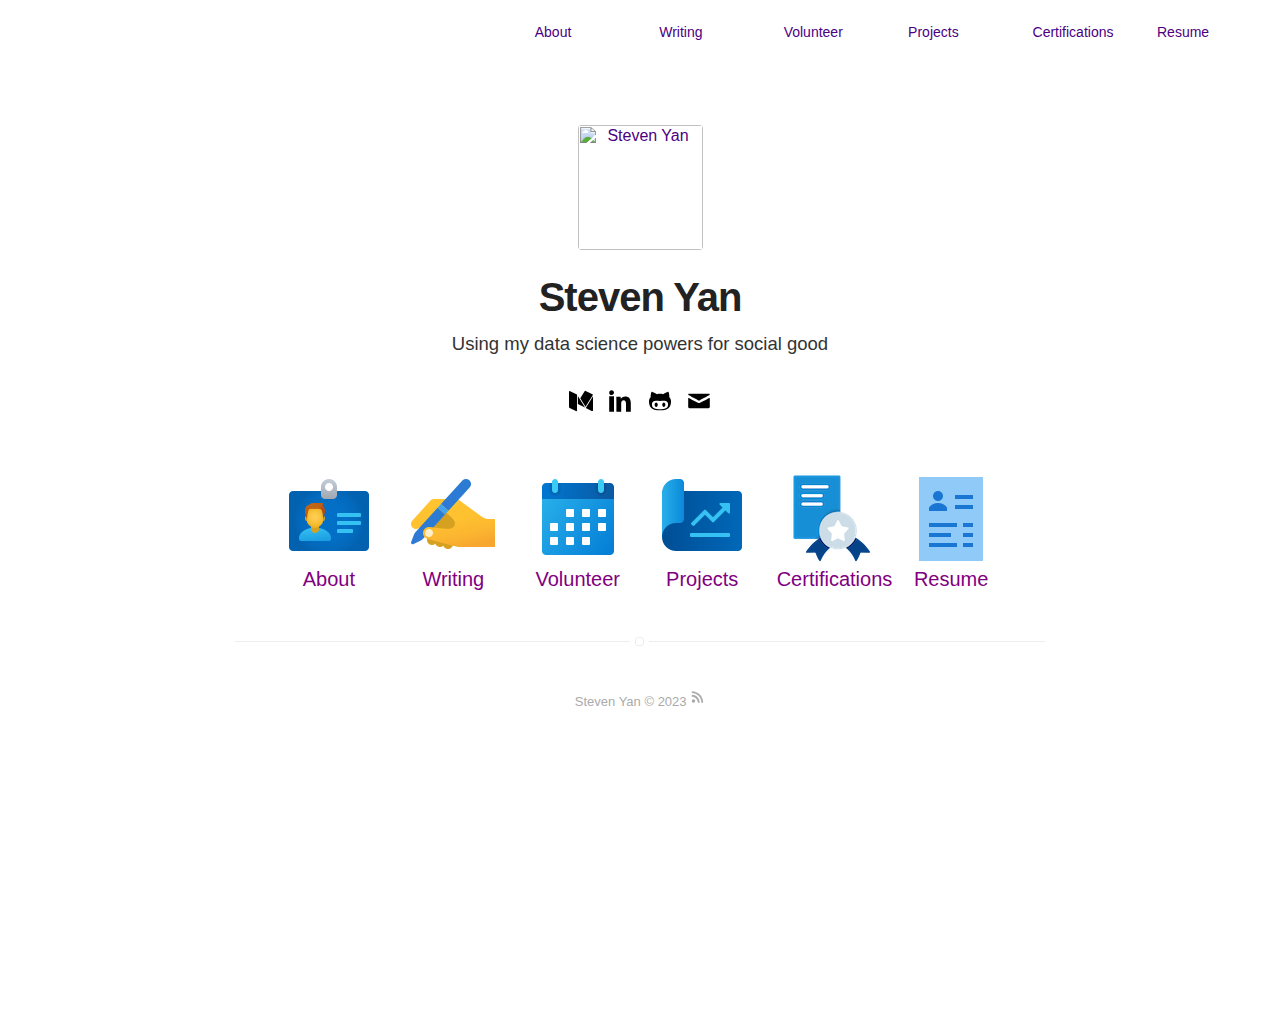
==== index.html @ 7d7209f8 "Update index.html" ====
<html lang="en">
    <head>
        <meta charset="utf-8">
        <meta http-equiv=X-UA-Compatible content="IE=edge,chrome=1">
        <meta name=viewport content="width=device-width, initial-scale=1">
        <meta name=description content="Using my data science powers for social good">
        <meta name=author content="Steven Yan">
        <link rel="canonical" href="https://datascisteven.github.io/blog/">
        <link rel="alternate" type="application/rss+xml" title="" href="https://datascisteven.github.io/feed.xml"/>
        <link rel="stylesheet" href="blog.css">
        <style>      
            /*! normalize.css v4.1.1 | MIT License | github.com/necolas/normalize.css */
            html {
                font-family: sans-serif;
                -ms-text-size-adjust: 100%;
                -webkit-text-size-adjust: 100%
            }

            body {
                margin: 0
            }

            article,aside,details,figcaption,figure,footer,header,main,menu,nav,section,summary {
                display: block
            }

            audio,canvas,progress,video {
                display: inline-block
            }

            audio:not([controls]) {
                display: none;
                height: 0
            }

            progress {
                vertical-align: baseline
            }

            template,[hidden] {
                display: none
            }

            a {
                background-color: transparent;
                -webkit-text-decoration-skip: objects
            }

            a:active,a:hover {
                outline-width: 0
            }

            abbr[title] {
                border-bottom: none;
                text-decoration: underline;
                text-decoration: underline dotted
            }

            b,strong {
                font-weight: inherit
            }

            b,strong {
                font-weight: bolder
            }

            dfn {
                font-style: italic
            }

            h1 {
                font-size: 2em;
                margin: 0.67em 0
            }

            mark {
                background-color: #ff0;
                color: #000
            }

            small {
                font-size: 80%
            }

            sub,sup {
                font-size: 75%;
                line-height: 0;
                position: relative;
                vertical-align: baseline
            }

            sub {
                bottom: -0.25em
            }

            sup {
                top: -0.5em
            }

            img {
                border-style: none
            }

            svg:not(:root) {
                overflow: hidden
            }

            code,kbd,pre,samp {
                font-family: monospace, monospace;
                font-size: 1em
            }

            figure {
                margin: 1em 40px
            }

            hr {
                box-sizing: content-box;
                height: 0;
                overflow: visible
            }

            button,input,select,textarea {
                font: inherit;
                margin: 0
            }

            optgroup {
                font-weight: bold
            }

            button,input {
                overflow: visible
            }

            button,select {
                text-transform: none
            }

            button,html [type="button"],[type="reset"],[type="submit"] {
                -webkit-appearance: button
            }

            button::-moz-focus-inner,[type="button"]::-moz-focus-inner,[type="reset"]::-moz-focus-inner,[type="submit"]::-moz-focus-inner {
                border-style: none;
                padding: 0
            }

            button:-moz-focusring,[type="button"]:-moz-focusring,[type="reset"]:-moz-focusring,[type="submit"]:-moz-focusring {
                outline: 1px dotted ButtonText
            }

            fieldset {
                border: 1px solid #c0c0c0;
                margin: 0 2px;
                padding: 0.35em 0.625em 0.75em
            }

            legend {
                box-sizing: border-box;
                color: inherit;
                display: table;
                max-width: 100%;
                padding: 0;
                white-space: normal
            }

            textarea {
                overflow: auto
            }

            [type="checkbox"],[type="radio"] {
                box-sizing: border-box;
                padding: 0
            }

            [type="number"]::-webkit-inner-spin-button,[type="number"]::-webkit-outer-spin-button {
                height: auto
            }

            [type="search"] {
                -webkit-appearance: textfield;
                outline-offset: -2px
            }

            [type="search"]::-webkit-search-cancel-button,[type="search"]::-webkit-search-decoration {
                -webkit-appearance: none
            }

            ::-webkit-input-placeholder {
                color: inherit;
                opacity: 0.54
            }

            ::-webkit-file-upload-button {
                -webkit-appearance: button;
                font: inherit
            }

            .highlight .c {
                color: #998;
                font-style: italic
            }

            .highlight .err {
                color: #a61717;
                background-color: #e3d2d2
            }

            .highlight .k {
                font-weight: bold
            }

            .highlight .o {
                font-weight: bold
            }

            .highlight .cm {
                color: #998;
                font-style: italic
            }

            .highlight .cp {
                color: #999;
                font-weight: bold
            }

            .highlight .c1 {
                color: #998;
                font-style: italic
            }

            .highlight .cs {
                color: #999;
                font-weight: bold;
                font-style: italic
            }

            .highlight .gd {
                color: #000;
                background-color: #fdd
            }

            .highlight .gd .x {
                color: #000;
                background-color: #faa
            }

            .highlight .ge {
                font-style: italic
            }

            .highlight .gr {
                color: #a00
            }

            .highlight .gh {
                color: #999
            }

            .highlight .gi {
                color: #000;
                background-color: #dfd
            }

            .highlight .gi .x {
                color: #000;
                background-color: #afa
            }

            .highlight .go {
                color: #888
            }

            .highlight .gp {
                color: #555
            }

            .highlight .gs {
                font-weight: bold
            }

            .highlight .gu {
                color: purple;
                font-weight: bold
            }

            .highlight .gt {
                color: #a00
            }

            .highlight .kc {
                font-weight: bold
            }

            .highlight .kd {
                font-weight: bold
            }

            .highlight .kn {
                font-weight: bold
            }

            .highlight .kp {
                font-weight: bold
            }

            .highlight .kr {
                font-weight: bold
            }

            .highlight .kt {
                color: #458;
                font-weight: bold
            }

            .highlight .m {
                color: #099
            }

            .highlight .s {
                color: #d14
            }

            .highlight .n {
                color: #333
            }

            .highlight .na {
                color: teal
            }

            .highlight .nb {
                color: #0086b3
            }

            .highlight .nc {
                color: #458;
                font-weight: bold
            }

            .highlight .no {
                color: teal
            }

            .highlight .ni {
                color: purple
            }

            .highlight .ne {
                color: #900;
                font-weight: bold
            }

            .highlight .nf {
                color: #900;
                font-weight: bold
            }

            .highlight .nn {
                color: #555
            }

            .highlight .nt {
                color: navy
            }

            .highlight .nv {
                color: teal
            }

            .highlight .ow {
                font-weight: bold
            }

            .highlight .w {
                color: #bbb
            }

            .highlight .mf {
                color: #099
            }

            .highlight .mh {
                color: #099
            }

            .highlight .mi {
                color: #099
            }

            .highlight .mo {
                color: #099
            }

            .highlight .sb {
                color: #d14
            }

            .highlight .sc {
                color: #d14
            }

            .highlight .sd {
                color: #d14
            }

            .highlight .s2 {
                color: #d14
            }

            .highlight .se {
                color: #d14
            }

            .highlight .sh {
                color: #d14
            }

            .highlight .si {
                color: #d14
            }

            .highlight .sx {
                color: #d14
            }

            .highlight .sr {
                color: #009926
            }

            .highlight .s1 {
                color: #d14
            }

            .highlight .ss {
                color: #990073
            }

            .highlight .bp {
                color: #999
            }

            .highlight .vc {
                color: teal
            }

            .highlight .vg {
                color: teal
            }

            .highlight .vi {
                color: teal
            }

            .highlight .il {
                color: #099
            }

            .highlight .gc {
                color: #999;
                background-color: #EAF2F5
            }

            body,html {
                font-size: 62.5%
            }

            body {
                line-height: 1;
                font: 16px "Helvetica Neue",Helvetica,Arial,sans-serif;
                color: #666
            }

            h1,h2,h3,h4 {
                font-family: "Helvetica Neue",Helvetica,Arial,sans-serif;
                color: #222;
                -webkit-font-smoothing: antialiased;
                text-rendering: optimizeLegibility
            }

            h1 {
                font-size: 3rem;
                letter-spacing: -1px;
                color: #222;
                font-weight: 700
            }

            h2 {
                font-size: 2.2rem
            }

            h3 {
                font-size: 2rem
            }

            h4 {
                font-size: 1.6rem
            }

            a {
                color: indigo;
                text-decoration: underline
            }

            p {
                line-height: 1.7;
                color: #666;
                font-weight: 300;
                margin-bottom: 20px;
                letter-spacing: .4px
            }

            @media only screen and (max-width: 400px) {
                p {
                    letter-spacing:.2px
                }
            }

            strong {
                font-weight: 400;
                color: #000
            }

            ul li,ol li {
                line-height: 2.4rem;
                font-weight: 300;
                color: #666
            }

            img,pre,iframe {
                max-width: 100%
            }

            img,pre {
                border-radius: 4px
            }

            figcaption {
                position: relative;
                top: -20px;
                left: 0;
                right: 0;
                margin: 0 auto;
                width: 100%;
                text-align: center;
                font-size: 1.3rem;
                color: #aaa;
                font-weight: 300
            }

            @media only screen and (max-width: 400px) {
                figcaption {
                    font-size:1.2rem
                }
            }

            blockquote {
                padding-left: 15px;
                border-left: 3px solid #eee
            }

            hr {
                border: none;
                height: 1px;
                margin: 40px auto;
                background: #eee;
                width: 100%
            }

            figure.highlight {
                width: 100%;
                margin: 0
            }

            code,tt {
                padding: 1px 0;
                font-family: "Consolas",Liberation Mono,Menlo,Courier,monospace;
                font-size: 12px;
                line-height: 20px;
                background: #fff;
                border-radius: 2px;
                border-radius: 2px
            }

            pre {
                box-sizing: border-box;
                margin: 0 0 1.75em 0;
                width: 100%;
                padding: 5px 10px;
                font-family: "Consolas",Liberation Mono,Menlo,Courier,monospace;
                font-size: 1.2rem;
                line-height: 2rem;
                overflow: auto;
                background: #fff;
                border: 1px solid #ededed;
                border-radius: 2px
            }

            .wrapper-normal,.wrapper-large {
                height: 100%;
                width: 96%;
                margin: 0 auto
            }

            @media only screen and (max-width: 400px) {
                .wrapper-normal,.wrapper-large {
                    width:88%
                }
            }

            @media only screen and (min-width: 400px) and (max-width: 1050px) {
                .wrapper-normal,.wrapper-large {
                    width:88%
                }
            }

            .wrapper-normal {
                max-width: 560px
            }

            .wrapper-large {
                max-width: 810px
            }

            .text-center {
                text-align: center
            }

            .clearfix:before,.clearfix:after {
                content: "";
                display: table
            }

            .clearfix:after {
                clear: both
            }

            .animated {
                animation: fade-in-down .6s;
                animation-delay: .3s;
                animation-fill-mode: both
            }

            @keyframes fade-in-down {
                0% {
                    opacity: 0;
                    transform: translateY(-10px)
                }

                100% {
                    opacity: 1;
                    transform: translateY(0)
                }
            }

            .home,.blog,.projects {
                margin-top: 125px
            }

            .home>.list,.blog>.list,.projects>.list {
                border-top: 1px solid #ededed;
                margin-top: 30px;
                padding-top: 40px;
                position: relative
            }

            .home>.list:before,.blog>.list:before,.projects>.list:before {
                display: block;
                content: " ";
                width: 7px;
                height: 7px;
                border: #ededed 1px solid;
                position: absolute;
                top: -5px;
                left: 50%;
                margin-left: -5px;
                background: #FFF;
                box-shadow: #FFF 0 0 0 5px;
                border-radius: 3px
            }

            .home>.list>.item,.blog>.list>.item,.projects>.list>.item {
                display: block;
                width: 95%;
                margin: 0 auto
            }

            .home>.list>.item>.url,.blog>.list>.item>.url,.projects>.list>.item>.url {
                width: 100%;
                display: block;
                padding: 20px 0;
                text-decoration: none
            }

            .home>.list>.item>.url>.title,.blog>.list>.item>.url>.title,.projects>.list>.item>.url>.title {
                margin: 0;
                width: 75%;
                font-weight: 500;
                transition: all ease-in-out .2s
            }

            .home>.list>.item:hover>.url>.title,.blog>.list>.item:hover>.url>.title,.projects>.list>.item:hover>.url>.title {
                color: indigo
            }

            .home>.list aside,.blog>.list aside,.projects>.list aside {
                position: relative;
                top: 2px;
                margin: 0;
                width: 25%;
                float: right;
                font-weight: 300;
                color: #aaa;
                text-align: right;
                transition: all ease-in-out .2s
            }

            .home>.list .item:hover .url aside,.blog>.list .item:hover .url aside,.projects>.list .item:hover .url aside {
                color: #666
            }

            .blog>.list>.item>.url>.title,.projects>.list>.item>.url>.title {
                display: inline
            }

            .blog>.list>.item>.url>.emoji,.projects>.list>.item>.url>.emoji {
                display: inline;
                position: relative;
                top: -4px;
                margin-right: 10px
            }

            .page {
                margin-top: 125px
            }

            .page>h1 {
                text-align: center;
                margin-bottom: 6rem
            }

            .about img {
                width: 50%;
                margin: 0 auto;
                display: block
            }

            .post {
                margin-top: 125px
            }

            .post>.title {
                text-align: center;
                margin-bottom: 3rem
            }

            .post>.date,.post>.post-tags {
                color: #aaa;
                font-weight: 300;
                font-size: 1.4rem;
                text-transform: uppercase;
                text-align: center;
                display: block;
                margin-bottom: 6rem;
                letter-spacing: 1px;
                -webkit-font-smoothing: antialiased;
                text-rendering: optimizeLegibility
            }

            .post>.date {
                margin-bottom: 2rem
            }

            .post>.post-tags>.item {
                padding: 2px 8px;
                border-radius: 3px;
                font-size: 1.1rem;
                background: #ededed;
                color: #666;
                letter-spacing: 1px;
                margin: 3px 1px;
                text-decoration: none;
                display: inline-block
            }

            .post>h2,.post>h3,.post>h4 {
                margin-top: 40px
            }

            .post>h2 a,.post>h3 a,.post>h4 a {
                text-decoration: none
            }

            .post>.title-image {
                max-height: 120px;
                display: block;
                margin: 0 auto
            }

            .post>.blog-navigation {
                font-size: 1.4rem;
                display: block;
                width: auto;
                overflow: hidden
            }

            .post>.blog-navigation a {
                display: block;
                width: 50%;
                float: left;
                margin: 1em 0
            }

            .post>.blog-navigation .next {
                text-align: right
            }

            .tags {
                margin-top: 125px
            }

            .tags>.list {
                border-top: 1px solid #ededed;
                margin-top: 30px;
                padding-top: 40px;
                position: relative
            }

            .tags>.list:before {
                display: block;
                content: " ";
                width: 7px;
                height: 7px;
                border: #ededed 1px solid;
                position: absolute;
                top: -5px;
                left: 50%;
                margin-left: -5px;
                background: #FFF;
                box-shadow: #FFF 0 0 0 5px;
                border-radius: 3px
            }

            .tags>.list>.item {
                font-weight: 300;
                text-transform: uppercase;
                text-align: center;
                margin-bottom: 6rem;
                -webkit-font-smoothing: antialiased;
                text-rendering: optimizeLegibility;
                padding: 3px 9px;
                border-radius: 3px;
                font-size: 1.3rem;
                background: #ededed;
                color: #666;
                letter-spacing: 1px;
                margin: 0 .5rem 1rem;
                text-decoration: none;
                display: inline-block
            }

            .tag-list>.list {
                padding: 0
            }

            .tag-list>.list>.item {
                display: block;
                width: 80%;
                margin: 0 10%
            }

            .tag-list>.list>.item>.url {
                width: 100%;
                height: 100%;
                display: block;
                padding: 20px 0;
                text-decoration: none
            }

            .tag-list>.list>.item>.url>.title {
                margin: 0;
                width: 75%;
                font-weight: 400;
                transition: all ease-in-out .2s;
                font-size: 1.6rem
            }

            .tag-list>.list>.item:hover>.url>.title {
                color: indigo
            }

            .tag-list>.list aside {
                position: relative;
                top: 2px;
                margin: 0;
                width: 25%;
                float: right;
                font-weight: 300;
                color: #aaa;
                text-align: right;
                transition: all ease-in-out .2s;
                font-size: 1.6rem
            }

            .tag-list>.list .item:hover .url aside {
                color: #666
            }

            .author {
                padding: 3rem 0;
                border-bottom: 1px solid #ededed;
                border-top: 1px solid #ededed;
                max-width: 100%;
                margin: 4rem auto 0
            }

            .author>.toleft>.selfie {
                width: 90%;
                border-radius: 100%
            }

            .author>.toright>.name,.author>.toright>.bio {
                width: 60%;
                display: inline-block
            }

            .author>.toright>.name {
                font-size: 1.5rem;
                font-family: "Helvetica Neue",Helvetica,Arial,sans-serif;
                font-weight: 500;
                margin: 6px 0 0
            }

            @media only screen and (max-width: 400px) {
                .author>.toright>.name {
                    width:100%;
                    display: block
                }
            }

            @media only screen and (min-width: 400px) and (max-width: 1050px) {
                .author>.toright>.name {
                    width:100%;
                    display: block
                }
            }

            .author>.toright>.bio {
                font-family: "Helvetica Neue",Helvetica,Arial,sans-serif;
                font-weight: 300;
                color: #aaa;
                font-size: 1.3rem;
                text-align: justify;
                line-height: 1.5;
                margin: 0
            }

            @media only screen and (max-width: 400px) {
                .author>.toright>.bio {
                    width:100%;
                    display: block
                }
            }

            @media only screen and (min-width: 400px) and (max-width: 1050px) {
                .author>.toright>.bio {
                    width:100%;
                    display: block
                }
            }

            .author>.toleft {
                width: 10%;
                display: inline-block
            }

            @media only screen and (max-width: 400px) {
                .author>.toleft {
                    width:20%
                }
            }

            @media only screen and (min-width: 400px) and (max-width: 1050px) {
                .author>.toleft {
                    width:20%
                }
            }

            .author>.toright {
                width: 89%;
                display: inline-block;
                vertical-align: top
            }

            @media only screen and (max-width: 400px) {
                .author>.toright {
                    width:78%
                }
            }

            @media only screen and (min-width: 400px) and (max-width: 1050px) {
                .author>.toright {
                    width:78%
                }
            }

            .no-disqus {
                border-bottom: none;
                padding-bottom: 0
            }

            .disqus {
                margin: 0 auto;
                max-width: 100%;
                padding: 40px 0
            }

            .footer-main {
                border-top: 1px solid #ededed;
                padding: 40px 0;
                margin: 40px 0 0;
                font-size: 1.3rem;
                color: #aaa;
                font-weight: 300;
                text-align: center;
                position: relative
            }

            .footer-main:before {
                display: block;
                content: " ";
                width: 7px;
                height: 7px;
                border: #ededed 1px solid;
                position: absolute;
                top: -5px;
                left: 50%;
                margin-left: -5px;
                background: #FFF;
                box-shadow: #FFF 0 0 0 5px;
                border-radius: 3px
            }

            .footer-main>.link {
                display: inline
            }

            .footer-main>.link>.icon {
                width: 15px !important;
                fill: #aaa !important;
                transition: ease-in-out all .3s;
                position: relative;
                top: 3px;
                display: inherit;
                margin: 0
            }

            .footer-main>.link>.icon:hover {
                fill: indigo !important
            }

            .footer-main>.extra {
                color: #aaa;
                margin-top: 0
            }

            .footer-main>.extra>.link {
                color: #222;
                text-decoration: none;
                border-bottom: 1px solid transparent;
                transition: ease-in-out all .3s;
                padding-bottom: 1px
            }

            .footer-main>.extra>.link:hover {
                border-color: #aaa
            }

            .header-home {
                display: block;
                margin: 0 auto;
                text-align: center;
                position: relative;
                z-index: 99
            }

            .header-home>.link>.selfie {
                width: 125px;
                margin-bottom: 25px;
                transition: all .2s;
                box-shadow: 0;
                opacity: 1
            }

            .header-home>.link>.selfie:hover {
                box-shadow: 0 0px 4px 0 rgba(0,0,0,0.18),0 0px 12px 0 rgba(0,0,0,0.15);
                opacity: .8
            }

            .header-home>.title {
                font-size: 4rem;
                margin: 0 0 13px
            }

            .header-home>.description {
                font-size: 1.85rem;
                font-weight: 300;
                font-style: normal;
                color: #333;
                width: 70%;
                margin: 0 auto 30px
            }

            .header-home>.description a {
                font-weight: 200
            }

            .nav>.list,.nav-home>.list {
                list-style: none;
                margin: 0;
                padding: 0 13px 0
            }

            .nav>.list>.item,.nav-home>.list>.item {
                display: inline-block
            }

            .nav>.list>.item>.link,.nav-home>.list>.item>.link {
                display: inline-block;
                font-weight: 300;
                font-size: 1.4rem;
                padding: 10px 10px;
                text-decoration: none;
                width: 100px
            }

            .nav {
                position: absolute;
                right: 0;
                top: 0
            }

            .nav>.list {
                padding: 0 13px 0
            }

            .nav>.list>.item>.link {
                font-size: 1.4rem;
                padding: 20px 10px
            }

            .nav-home {
                margin-top: 40px;
                text-align: center
            }

            .nav-home>.list {
                padding: 0
            }

            .nav-home>.list>.item>.link {
                font-size: 2rem;
                padding: 10px 10px;
                margin: 0;
                border-radius: 4%;
                transition: all .4s ease-in-out;
            }

            .nav-home>.list>.item>.link:hover {
                color: #666
            }

            .evidence {
                background-image: linear-gradient(to bottom, rgba(39,243,106,0.15), rgba(39,243,106,0.15));
                color: beta
            }

            .star>.url>.title {
                width: auto !important;
                display: inline;
                background-image: linear-gradient(rgba(39,243,106,0.15), rgba(39,243,106,0.15))
            }

            .twitter-tweet {
                margin: 10px auto
            }

            .icon {
                display: inline-block;
                width: 24px;
                height: 24px;
                fill: #000;
                text-align: center;
                color: #000;
                margin: 4px auto
            }

            .caption {
                position: relative;
                top: 1rem;
                left: 0;
                right: 0;
                margin: 0 auto;
                width: 100%;
                text-align: center;
                font-size: 1.3rem
            }

            .bigger-image {
                min-width: 130%;
                margin: 5rem 0 5rem -15%
            }

            @media only screen and (max-width: 400px) {
                .bigger-image {
                    min-width:114%;
                    margin: 2rem 0 2rem -7%
                }
            }

            @media only screen and (min-width: 400px) and (max-width: 1050px) {
                .bigger-image {
                    min-width:114%;
                    margin: 2rem 0 2rem -7%
                }
            }

            .breaker {
                height: 1px;
                margin: 6rem auto;
                width: 100%
            }

            .breaker:before {
                content: "• • •";
                width: 100%;
                text-align: center;
                display: block;
                color: #aaa;
                letter-spacing: 4px;
                position: relative;
                top: -8px
            }

            .pagination {
                width: 95%;
                margin: 3rem auto 0;
                text-align: center
            }

            .pagination>.page_number {
                display: inline-block;
                font-size: 1.3rem
            }

            .pagination>.previous,.pagination>.next {
                display: inline-block;
                font-size: 1.8rem;
                position: relative;
                top: 1px;
                padding: 1px 9px
            }

            .pagination>.hidden {
                visibility: hidden
            }

            .related {
                margin: 10rem 0 0rem
            }

            .share {
                float: right;
                width: 40%;
                display: inline;
                text-align: right;
                position: relative;
                top: -10px
            }

            @media only screen and (max-width: 400px) {
                .share {
                    width:100%;
                    display: block;
                    top: 0;
                    text-align: left;
                    float: none;
                    margin-top: 5px
                }
            }

            @media only screen and (min-width: 400px) and (max-width: 1050px) {
                .share {
                    width:100%;
                    display: block;
                    top: 0;
                    text-align: left;
                    float: none;
                    margin-top: 5px
                }
            }

            .share>.twitter,.share>.facebook,.share>.google-plus,.share>.linkedin,.share>.reddit {
                display: inline;
                vertical-align: middle;
                font-size: 13px;
                font-weight: 700;
                color: #fff;
                padding: 6px 10px;
                border-radius: 3px;
                margin-left: 5px;
                text-decoration: none
            }

            @media only screen and (max-width: 400px) {
                .share>.twitter,.share>.facebook,.share>.google-plus,.share>.linkedin,.share>.reddit {
                    margin:0 5px 10px 0
                }
            }

            @media only screen and (min-width: 400px) and (max-width: 1050px) {
                .share>.twitter,.share>.facebook,.share>.google-plus,.share>.linkedin,.share>.reddit {
                    margin:0 5px 10px 0
                }
            }

            .share>.twitter {
                background: #4fafed
            }

            .share>.facebook {
                background: #4361b3
            }

            .share>.google-plus {
                background: #dd4b39
            }

            .share>.linkedin {
                background: #0077b5
            }

            .share>.reddit {
                background: #ff4500
            }

            .share svg {
                fill: #fff;
                position: relative;
                top: 3px;
                margin: 0;
                margin-right: 4px;
                display: inherit
            }

            @media only screen and (min-width: 780px) {
                .side-by-side {
                    width:130%;
                    margin: 6rem 0 6rem -15%
                }
            }

            @media only screen and (max-width: 780px) {
                .side-by-side {
                    width:100%;
                    margin: 4rem 0
                }
            }

            .side-by-side>.toleft,.side-by-side>.toright {
                display: inline-block;
                width: 47.5%
            }

            @media only screen and (max-width: 780px) {
                .side-by-side>.toleft img,.side-by-side>.toright img {
                    text-align:center;
                    display: block;
                    margin: 0 auto
                }
            }

            @media only screen and (min-width: 780px) {
                .side-by-side>.toleft {
                    margin-right:2%
                }
            }

            @media only screen and (max-width: 780px) {
                .side-by-side>.toleft {
                    width:100%;
                    margin: 0 0 4rem 0
                }
            }

            @media only screen and (min-width: 780px) {
                .side-by-side>.toright {
                    margin-left:2%;
                    vertical-align: top
                }
            }

            @media only screen and (max-width: 780px) {
                .side-by-side>.toright {
                    width:100%;
                    margin: 0 0 4rem 0
                }
            }

            .side-by-side>.toleft>p,.side-by-side>.toright>p {
                margin: 0 0 4rem 0
            }

            @media only screen and (max-width: 780px) {
                .side-by-side>.toleft>p,.side-by-side>.toright>p {
                    margin:0
                }
            }

            .social-links {
                margin-top: 20px
            }

            .social-links>.link {
                margin: 0;
                text-decoration: none;
                position: relative;
                display: inline-block;
                height: 35px;
                width: 35px
            }

            .social-links>.link:hover>.icon {
                fill: indigo
            }

            .social-links>.link:hover:before {
                opacity: 1;
                transform: translate3d(0, 0, 0);
                white-space: nowrap
            }

            .social-links>.link:before {
                content: attr(data-title);
                display: inline-block;
                position: absolute;
                bottom: -34px;
                left: -6px;
                margin: 0 auto;
                font-size: 13px;
                padding: 3px 10px;
                background: #222;
                color: #fff;
                border-radius: 2px;
                height: 22px;
                line-height: 22px;
                opacity: 0;
                transition: opacity 150ms linear,transform 150ms linear,-webkit-transform 150ms linear;
                transform: translate3d(0, -8px, 0);
                z-index: 99
            }

            .social-links>.link:after {
                content: "";
                position: absolute;
                top: 35px;
                left: 13px;
                width: 0;
                height: 0;
                border-left: 5px solid transparent;
                border-right: 5px solid transparent;
                border-bottom: 6px solid #222;
                opacity: 0;
                transition: opacity 150ms linear,transform 150ms linear,-webkit-transform 150ms linear;
                transform: translate3d(0, -8px, 0);
                z-index: 100
            }

            .social-links>.link:hover:after {
                opacity: 1;
                transform: translate3d(0, 0, 0)
            }

            .social-links>.icon {
                transition: all ease-in-out .2s
            }

            .spoiler {
                position: relative
            }

            .spoiler:before {
                content: "";
                background-color: #fafae0;
                position: absolute;
                top: 0;
                bottom: 0;
                left: 0;
                right: 0;
                z-index: 50
            }

            .spoiler:hover:before {
                display: none
            }
        </style>
    </head>
    <body>
        <div class="wrapper-large">
            <div class="page home">
                <header class="header-home animated">
                    <a class="link" href="https://datascisteven.github.io/about">
                        <img class="selfie" alt="Steven Yan" src="assets/new_headshot.png"/>
                    </a>
                    <h1 class="title">Steven Yan</h1>
                    <h2 class="description">Using my data science powers for social good</h2>
                    <div class="social-links">
                        <a class="link" data-title="medium.com/datascisteven" href="http://medium.com/datascisteven" target="_blank">
                            <svg class="icon icon-medium">
                                <use xlink:href="#icon-medium"></use>
                            </svg>
                        </a>
                        <a class="link" data-title="linkedin.com/in/datascisteven" href="http://linkedin.com/in/datascisteven" target="_blank">
                            <svg class="icon icon-linkedin">
                                <use xlink:href="#icon-linkedin"></use>
                            </svg>
                        </a>
                        <a class="link" data-title="github.com/datascisteven" href="https://github.com/datascisteven" target="_blank">
                            <svg class="icon icon-github">
                                <use xlink:href="#icon-github"></use>
                            </svg>
                        </a>
                        <a class="link" data-title="datascisteven@gmail.com" href="mailto:datascisteven@gmail.com">
                            <svg class="icon icon-mail">
                                <use xlink:href="#icon-mail"></use>
                            </svg>
                        </a>
                    </div>
                </header>
                <nav class="nav">
                    <ul class="list">
                        <li class="item">
                            <a class="link" href="https://datascisteven.github.io/about">About</a>
                        </li>
                        <li class="item">
                            <a class="link" href="https://datascisteven.github.io/blog">Writing</a>
                        </li>
                        <li class="item">
                            <a class="link" href="https://datascisteven.github.io/events">Volunteer</a>
                        </li>
                        <li class="item">
                            <a class="link" href="https://datascisteven.github.io/projects">Projects</a>
                        </li>
                        <li class="item">
                            <a class="link" href="https://datascisteven.github.io/certifications">Certifications</a>
                        </li>
                        <li class="item">
                            <a class="link" href="https://datascisteven.github.io/resume">Resume</a>
                        </li>
                    </ul>
                </nav>
                <nav class="nav-home"> 
                    <ul class="list"> 
                        <li class="item">
                            <a class="link" href="https://datascisteven.github.io/about.html">
                            <img src="assets/about.png"></br> 
                            <strong><font color='purple'>About</font></strong></a> 
                        </li> 
                        <li class="item">
                            <a class="link" href="https://datascisteven.github.io/blog.html">
                            <img src="assets/blog.png"></br>
                            <strong><font color='purple'>Writing</strong></font></a> 
                        </li>
                        <li class="item">
                            <a class="link" href="https://datascisteven.github.io/events.html">
                            <img src="assets/activities.png"></br>
                            <strong><font color='purple'>Volunteer</font></strong></a>
                        </li>  
                        <li class="item">
                            <a class="link" href="https://datascisteven.github.io/projects.html">
                            <img src="assets/project.png"></br>
                            <strong><font color='purple'>Projects</font></strong></a>
                        </li>
                        <li class="item">
                            <a class="link" href="https://datascisteven.github.io/certifications.html">
                            <img src="assets/certificate.png"></br>    
                            <strong><font color='purple'>Certifications</font></strong></a>
                        </li>
                        <li class="item">    
                            <a class="link" target="blank" href="https://datascisteven.github.io/resume.html">
                            <img src="assets/resume.png"></br>
                            <strong><font color='purple'>Resume</font></strong></a> 
                        </li> 
                    </ul> 
                </nav>
                <footer class="footer-main">
                    Steven Yan © 2023 
                    <a class="link" href="https://datascisteven.github.io/feed.xml" target="_blank">
                        <svg class="icon icon-rss">
                            <use xlink:href="#icon-rss"></use>
                        </svg>
                    </a>
                </footer>
            </div>
        </div>
    </body>
    <svg display="none" version="1.1" xmlns="http://www.w3.org/2000/svg" xmlns:xlink="http://www.w3.org/1999/xlink">
        <defs>
            <symbol id="icon-rss" viewBox="0 0 1024 1024">
                <title>rss</title>
                <path class="path1" d="M122.88 122.88v121.19c362.803 0 656.896 294.195 656.896 656.998h121.293c0-429.773-348.416-778.189-778.189-778.189zM122.88 365.414v121.293c228.813 0 414.362 185.498 414.362 414.413h121.242c0-295.834-239.821-535.706-535.603-535.706zM239.053 668.621c-64.205 0-116.224 52.122-116.224 116.275s52.019 116.224 116.224 116.224 116.173-52.019 116.173-116.224-51.968-116.275-116.173-116.275z"></path>
            </symbol>
            <symbol id="icon-facebook" viewBox="0 0 1024 1024">
                <title>facebook</title>
                <path class="path1" d="M870.4 51.2h-716.8c-56.32 0-102.4 46.080-102.4 102.4v716.8c0 56.371 46.080 102.4 102.4 102.4h358.4v-358.4h-102.4v-126.72h102.4v-104.96c0-110.797 62.054-188.621 192.819-188.621l92.314 0.102v133.376h-61.286c-50.893 0-70.246 38.195-70.246 73.626v86.528h131.482l-29.082 126.669h-102.4v358.4h204.8c56.32 0 102.4-46.029 102.4-102.4v-716.8c0-56.32-46.080-102.4-102.4-102.4z"></path>
            </symbol>
            <symbol id="icon-twitter" viewBox="0 0 1024 1024">
                <title>twitter</title>
                <path class="path1" d="M886.579 319.795c0.41 8.294 0.563 16.691 0.563 24.986 0 255.488-194.406 549.99-549.888 549.99-109.21 0-210.739-32-296.294-86.886 15.155 1.792 30.515 2.714 46.080 2.714 90.624 0 173.926-30.925 240.026-82.688-84.531-1.587-155.955-57.395-180.531-134.195 11.776 2.202 23.91 3.379 36.352 3.379 17.664 0 34.765-2.304 50.944-6.707-88.422-17.818-155.034-95.898-155.034-189.594 0-0.819 0-1.587 0-2.406 26.061 14.49 55.91 23.194 87.552 24.218-51.866-34.714-86.016-93.798-86.016-160.922 0-35.379 9.523-68.608 26.214-97.178 95.283 116.992 237.773 193.894 398.387 201.984-3.277-14.182-4.966-28.877-4.966-44.083 0-106.701 86.477-193.178 193.229-193.178 55.603 0 105.83 23.398 141.107 60.979 43.981-8.704 85.35-24.781 122.726-46.899-14.438 45.107-45.107 82.995-84.992 106.906 39.117-4.71 76.288-15.002 111.002-30.413-25.907 38.81-58.675 72.806-96.461 99.994z"></path>
            </symbol>
            <symbol id="icon-github" viewBox="0 0 1024 1024">
                <title>github</title>
                <path class="path1" d="M674.816 579.021c-36.762 0-66.56 41.318-66.56 92.109 0 50.893 29.798 92.211 66.56 92.211s66.56-41.318 66.56-92.211c-0.051-50.79-29.798-92.109-66.56-92.109zM906.547 339.251c7.629-18.688 7.936-124.877-32.512-226.611 0 0-92.723 10.189-233.011 106.496-29.44-8.192-79.258-12.186-128.973-12.186-49.818 0-99.584 3.994-129.024 12.186-140.339-96.307-233.062-106.496-233.062-106.496-40.397 101.734-39.987 207.923-32.461 226.611-47.514 51.61-76.544 113.613-76.544 198.195 0 367.923 305.306 373.811 382.31 373.811 17.51 0 52.122 0.102 88.781 0.102 36.608 0 71.27-0.102 88.678-0.102 77.107 0 382.31-5.888 382.31-373.811 0-84.582-28.979-146.586-76.493-198.195zM513.434 866.048h-2.867c-193.075 0-343.501-22.989-343.501-210.688 0-45.005 15.872-86.682 53.606-121.293 62.822-57.702 169.216-27.187 289.894-27.187 0.512 0 1.024 0 1.485 0 0.512 0 0.922 0 1.382 0 120.678 0 227.123-30.515 289.997 27.187 37.632 34.611 53.504 76.288 53.504 121.293 0 187.699-150.374 210.688-343.501 210.688zM349.235 579.021c-36.762 0-66.56 41.318-66.56 92.109 0 50.893 29.798 92.211 66.56 92.211 36.813 0 66.611-41.318 66.611-92.211 0-50.79-29.798-92.109-66.611-92.109z"></path>
            </symbol>
            <symbol id="icon-youtube" viewBox="0 0 1024 1024">
                <title>youtube</title>
                <path class="path1" d="M512 117.76c-503.194 0-512 44.749-512 394.24s8.806 394.24 512 394.24 512-44.749 512-394.24-8.806-394.24-512-394.24zM676.096 529.101l-229.888 107.315c-20.122 9.318-36.608-1.126-36.608-23.347v-202.138c0-22.17 16.486-32.666 36.608-23.347l229.888 107.315c20.122 9.421 20.122 24.781 0 34.202z"></path>
            </symbol>
            <symbol id="icon-mail" viewBox="0 0 1024 1024">
                <title>mail</title>
                <path class="path1" d="M80.589 270.643c24.986 13.414 371.098 199.373 384 206.285s29.594 10.189 46.387 10.189c16.794 0 33.485-3.277 46.387-10.189s359.014-192.87 384-206.285c25.037-13.466 48.691-65.843 2.765-65.843h-866.253c-45.926 0-22.272 52.378 2.714 65.843zM952.986 383.437c-28.416 14.797-378.214 197.069-395.622 206.182s-29.594 10.189-46.387 10.189-28.979-1.075-46.387-10.189-365.21-191.437-393.626-206.234c-19.968-10.445-19.763 1.792-19.763 11.213s0 373.402 0 373.402c0 21.504 28.979 51.2 51.2 51.2h819.2c22.221 0 51.2-29.696 51.2-51.2 0 0 0-363.93 0-373.35s0.205-21.658-19.814-11.213z"></path>
            </symbol>
            <symbol id="icon-spotify" viewBox="0 0 1024 1024">
                <title>spotify</title>
                <path class="path1" d="M512 61.44c-248.883 0-450.56 201.626-450.56 450.56 0 248.781 201.677 450.56 450.56 450.56 248.934 0 450.509-201.728 450.509-450.56 0-248.883-201.523-450.56-450.509-450.56zM690.074 742.502c-8.858 0-15.053-3.379-21.555-7.322-60.877-36.915-136.294-56.269-218.010-56.269-41.677 0-86.682 4.966-133.632 14.592l-5.734 1.434c-5.939 1.434-12.032 3.021-16.691 3.021-18.995 0-33.843-14.746-33.843-33.587 0-19.098 10.752-32.614 28.774-35.994 56.115-12.8 108.954-19.046 161.382-19.046 94.976 0 179.866 22.016 252.467 65.485 12.442 7.27 20.275 15.667 20.275 34.202-0.051 18.483-15.002 33.485-33.434 33.485zM736.819 611.379c-10.598 0-17.562-4.045-23.706-7.629-109.722-65.075-273.050-86.682-407.603-50.842-2.253 0.666-4.301 1.28-6.144 1.894-5.069 1.587-9.779 3.174-16.435 3.174-22.118 0-40.090-18.074-40.090-40.346 0-21.453 11.213-36.454 31.437-42.189 51.866-14.234 100.557-23.654 170.65-23.654 113.254 0 223.078 28.416 309.146 79.923 15.667 8.96 22.784 21.197 22.784 39.475 0 22.221-17.971 40.192-40.038 40.192zM789.862 461.875c-9.984 0-16.128-2.406-25.344-7.373-74.394-44.646-190.464-71.219-310.733-71.219-62.669 0-119.603 6.912-169.267 20.326-1.69 0.41-3.277 0.87-5.018 1.382-5.274 1.587-11.878 3.482-18.688 3.482-26.419 0-47.053-20.89-47.053-47.565 0-23.194 13.005-40.909 34.816-47.36 59.955-17.715 128.973-26.675 205.107-26.675 137.114 0 267.571 30.464 357.939 83.507 16.998 9.677 25.344 24.32 25.344 44.646 0 26.266-20.685 46.848-47.104 46.848z"></path>
            </symbol>
            <symbol id="icon-lastfm" viewBox="0 0 315 315">
                <title>lastfm</title>
                <path class="path1" d="M264.467 135.355c-2.688-0.92-5.289-1.773-7.787-2.594C236.855 126.26 230 123.449 230 112.41 c0-9.572 6.799-16.26 16.533-16.26c7.986 0 13.502 3.307 19.039 11.41c2.156 3.158 6.348 4.188 9.721 2.389l19.148-10.205 c1.762-0.938 3.076-2.541 3.652-4.453c0.576-1.91 0.367-3.973-0.582-5.729c-11.123-20.596-27.912-31.037-49.9-31.037 c-16.592 0-30.648 5.227-40.654 15.117c-9.918 9.803-15.16 23.453-15.16 39.471c0 33.607 21.297 47.508 58.063 60.156 c21.045 7.311 25.965 10.137 25.965 21.121c0 13.578-11.727 23.434-27.885 23.434c-0.486 0-0.98-0.008-1.48-0.025 c-17.377-0.607-22.725-9.088-30.789-28.297c-12.947-30.814-28.082-67.734-29.205-70.543c-0.012-0.031-0.025-0.064-0.037-0.096 c-16.416-39.535-49.057-62.209-89.555-62.209C43.457 56.654 0 101.9 0 157.518c0 55.598 43.457 100.828 96.873 100.828 c29.217 0 56.559-13.49 75.016-37.014c1.674-2.133 2.064-5.004 1.025-7.508l-11.541-27.781c-1.125-2.711-3.729-4.514-6.66-4.619 c-2.945-0.105-5.654 1.512-6.971 4.135c-9.977 19.9-29.469 32.262-50.869 32.262c-31.658 0-57.414-27.053-57.414-60.303 c0-33.26 25.756-60.32 57.414-60.32c23.029 0 44.1 14.273 52.432 35.516c0.023 0.055 0.045 0.111 0.068 0.166l28.574 67.982 l3.293 7.617c13.811 33.602 34.273 48.652 66.359 48.797h0.133c38.348 0 67.268-26.699 67.268-62.103 C315 159.674 295.66 145.965 264.467 135.355z"></path>
            </symbol>
            <symbol id="icon-instagram" viewBox="0 0 1024 1024">
                <title>instagram</title>
                <path class="path1" d="M870.4 51.2h-716.8c-56.32 0-102.4 46.080-102.4 102.4v716.8c0 56.371 46.080 102.4 102.4 102.4h716.8c56.32 0 102.4-46.029 102.4-102.4v-716.8c0-56.32-46.080-102.4-102.4-102.4zM511.181 794.778c156.621 0 283.546-127.027 283.546-283.597 0-17.306-2.202-33.997-5.274-50.381h80.947v369.459c0 19.558-15.872 35.328-35.482 35.328h-645.837c-19.61 0-35.482-15.77-35.482-35.328v-369.459h79.309c-3.123 16.384-5.325 33.075-5.325 50.381 0 156.621 127.027 283.597 283.597 283.597zM333.978 511.181c0-97.894 79.36-177.203 177.254-177.203 97.843 0 177.254 79.309 177.254 177.203s-79.411 177.254-177.254 177.254c-97.946 0-177.254-79.36-177.254-177.254zM834.918 307.2h-82.688c-19.558 0-35.43-15.974-35.43-35.43v-82.79c0-19.558 15.872-35.379 35.379-35.379h82.688c19.661 0 35.533 15.821 35.533 35.379v82.739c0 19.507-15.872 35.482-35.482 35.482z"></path>
            </symbol>
            <symbol id="icon-linkedin" viewBox="0 0 1024 1024">
                <title>linkedin</title>
                <path class="path1" d="M256 153.6c0 54.374-36.352 101.171-102.451 101.171-62.208 0-102.349-44.134-102.349-98.509 0-55.808 38.912-105.062 102.4-105.062s101.171 46.592 102.4 102.4zM51.2 972.8v-665.6h204.8v665.6h-204.8z"></path>
                <path class="path2" d="M358.4 534.733c0-79.104-2.611-145.203-5.222-202.291h184.013l9.114 88.218h3.891c25.907-41.523 89.395-102.4 195.686-102.4 129.638 0 226.918 86.784 226.918 273.51v381.030h-204.8v-351.283c0-81.613-31.078-143.872-102.4-143.872-54.374 0-81.613 44.032-95.898 80.333-5.222 13.005-6.502 31.13-6.502 49.306v365.517h-204.8v-438.067z"></path>
            </symbol>
            <symbol id="icon-google" viewBox="0 0 1024 1024">
                <title>google</title>
                <path class="path1" d="M522.2 438.8v175.6h290.4c-11.8 75.4-87.8 220.8-290.4 220.8-174.8 0-317.4-144.8-317.4-323.2s142.6-323.2 317.4-323.2c99.4 0 166 42.4 204 79l139-133.8c-89.2-83.6-204.8-134-343-134-283 0-512 229-512 512s229 512 512 512c295.4 0 491.6-207.8 491.6-500.2 0-33.6-3.6-59.2-8-84.8l-483.6-0.2z"></path>
            </symbol>
            <symbol id="icon-google-plus" viewBox="0 0 1317 1024">
                <title>google-plus</title>
                <path class="path1" d="M821.143 521.714q0 118.857-49.714 211.714t-141.714 145.143-210.857 52.286q-85.143 0-162.857-33.143t-133.714-89.143-89.143-133.714-33.143-162.857 33.143-162.857 89.143-133.714 133.714-89.143 162.857-33.143q163.429 0 280.571 109.714l-113.714 109.143q-66.857-64.571-166.857-64.571-70.286 0-130 35.429t-94.571 96.286-34.857 132.857 34.857 132.857 94.571 96.286 130 35.429q47.429 0 87.143-13.143t65.429-32.857 44.857-44.857 28-47.429 12.286-42.286h-237.714v-144h395.429q6.857 36 6.857 69.714zM1316.571 452v120h-119.429v119.429h-120v-119.429h-119.429v-120h119.429v-119.429h120v119.429h119.429z"></path>
            </symbol>
            <symbol id="icon-pinterest" viewBox="0 0 1024 1024">
                <title>pinterest</title>
                <path class="path1" d="M512 68.4c-245 0-443.6 198.6-443.6 443.6 0 188 117 348.4 282 413-3.8-35-7.4-89 1.6-127.2 8-34.6 52-220.4 52-220.4s-13.2-26.6-13.2-65.8c0-61.6 35.8-107.8 80.2-107.8 37.8 0 56.2 28.4 56.2 62.4 0 38-24.2 95-36.8 147.6-10.6 44.2 22 80.2 65.6 80.2 78.8 0 139.4-83.2 139.4-203.2 0-106.2-76.4-180.4-185.2-180.4-126.2 0-200.2 94.6-200.2 192.6 0 38.2 14.6 79 33 101.2 3.6 4.4 4.2 8.2 3 12.8-3.4 14-10.8 44.2-12.4 50.4-2 8.2-6.4 9.8-14.8 6-55.4-25.8-90-106.8-90-171.8 0-140 101.6-268.4 293-268.4 153.8 0 273.4 109.6 273.4 256.2 0 152.8-96.4 276-230.2 276-45 0-87.2-23.4-101.6-51 0 0-22.2 84.6-27.6 105.4-10 38.6-37 86.8-55.2 116.2 41.6 12.8 85.6 19.8 131.4 19.8 245 0 443.6-198.6 443.6-443.6 0-245.2-198.6-443.8-443.6-443.8z"></path>
            </symbol>
            <symbol id="icon-medium" viewBox="0 0 179.2 179.2">
                <title>medium</title>
                <path transform="scale(0.1,-0.1) translate(0,-1536)" d="M597 1115v-1173q0 -25 -12.5 -42.5t-36.5 -17.5q-17 0 -33 8l-465 233q-21 10 -35.5 33.5t-14.5 46.5v1140q0 20 10 34t29 14q14 0 44 -15l511 -256q3 -3 3 -5zM661 1014l534 -866l-534 266v600zM1792 996v-1054q0 -25 -14 -40.5t-38 -15.5t-47 13l-441 220zM1789 1116 q0 -3 -256.5 -419.5t-300.5 -487.5l-390 634l324 527q17 28 52 28q14 0 26 -6l541 -270q4 -2 4 -6z"/>
            </symbol>
            <symbol id="icon-vimeo" viewBox="0 0 21 21">
                <title>vimeo</title>
                <path d="M17.811,2.018c2.017,0.053,3.026,1.198,3.036,3.438c0,0.147-0.005,0.3-0.013,0.457c-0.089,1.899-1.502,4.486-4.245,7.76 c-2.829,3.43-5.229,5.147-7.2,5.156c-1.226,0-2.244-1.05-3.061-3.151l-0.858-2.88L4.622,9.922C3.997,7.838,3.329,6.798,2.616,6.798 c-0.156,0-0.697,0.304-1.626,0.91L0,6.537l1.536-1.276l1.511-1.263C4.4,2.914,5.429,2.328,6.135,2.241 c0.094-0.01,0.188-0.013,0.284-0.013c1.449,0,2.354,1.041,2.709,3.124C9.326,6.54,9.49,7.506,9.623,8.248 C9.752,8.992,9.86,9.51,9.946,9.805c0.479,1.97,0.995,2.96,1.55,2.968c0.426,0,1.082-0.642,1.968-1.926 c0.866-1.319,1.332-2.296,1.392-2.932c0.019-0.129,0.026-0.25,0.026-0.362c0-0.861-0.474-1.29-1.418-1.29 c-0.479,0-0.99,0.102-1.537,0.299c0.98-3.021,2.864-4.534,5.65-4.544C17.655,2.018,17.732,2.018,17.811,2.018z"/>
            </symbol>
            <symbol id="icon-stackoverflow" viewBox="0 0 878 1024">
                <title>stackoverflow</title>
                <path class="path1" d="M736.571 932.571h-638.857v-274.286h-91.429v365.714h821.714v-365.714h-91.429v274.286zM198.286 633.143l18.857-89.714 447.429 94.286-18.857 89.143zM257.143 419.429l38.286-83.429 414.286 193.714-38.286 82.857zM372 216l58.286-70.286 350.857 293.143-58.286 70.286zM598.857 0l272.571 366.286-73.143 54.857-272.571-366.286zM188.571 840.571v-90.857h457.143v90.857h-457.143z"></path>
            </symbol>
            <symbol id="icon-reddit" viewBox="0 0 1024 1024">
                <title>reddit</title>
                <path class="path1" d="M1024 483.429q0 33.143-16.857 60.286t-45.429 41.429q6.857 26.286 6.857 54.857 0 88.571-60.857 164t-166 119.143-228.571 43.714-228.286-43.714-165.714-119.143-60.857-164q0-26.857 6.286-53.714-29.143-14.286-46.857-42t-17.714-60.857q0-46.857 33.143-80.286t80.571-33.429q48.571 0 82.857 36 124.571-86.857 294.286-92.571l66.286-297.714q1.714-7.429 8.571-12t14.857-2.857l210.857 46.286q10.286-21.143 30.857-34t45.143-12.857q35.429 0 60.571 24.857t25.143 60.286-25.143 60.571-60.571 25.143-60.286-24.857-24.857-60.286l-190.857-42.286-59.429 269.714q171.429 5.143 296.571 91.429 33.143-34.857 81.714-34.857 47.429 0 80.571 33.429t33.143 80.286zM238.857 597.143q0 35.429 24.857 60.571t60.286 25.143 60.571-25.143 25.143-60.571-25.143-60.286-60.571-24.857q-34.857 0-60 25.143t-25.143 60zM701.714 800q6.286-6.286 6.286-14.857t-6.286-14.857q-5.714-5.714-14.286-5.714t-14.857 5.714q-23.429 24-69.143 35.429t-91.429 11.429-91.429-11.429-69.143-35.429q-6.286-5.714-14.857-5.714t-14.286 5.714q-6.286 5.714-6.286 14.571t6.286 15.143q24.571 24.571 67.714 38.857t70 16.857 52 2.571 52-2.571 70-16.857 67.714-38.857zM700 682.857q35.429 0 60.286-25.143t24.857-60.571q0-34.857-25.143-60t-60-25.143q-35.429 0-60.571 24.857t-25.143 60.286 25.143 60.571 60.571 25.143z"></path>
            </symbol>
            <symbol id="icon-quora" viewBox="0 0 76 76">
                <title>quora</title>
                <path class="path1" d="M67.9,59.1c0,0-0.4,5.3-5.2,5.3c-3.7,0-6.3-2.8-8.7-6.5c6.8-5.9,11.1-14.7,11.1-24.6C65.1,15.4,51.1,1,33.8,1 S2.6,15.4,2.6,33.2s14,32.2,31.3,32.2c3.1,0,6.2-0.5,9-1.4C46.5,69.8,51,75,58.2,75c14.6,0,15.2-15.9,15.2-15.9L67.9,59.1 L67.9,59.1z M33.8,60.2c-10.1,0-18.2-12.1-18.2-26.9S23.8,6.3,33.8,6.3s18.2,12.1,18.2,26.9c0,5.9-1.3,11.4-3.5,15.8 c-2.5-3.5-5.4-6.5-9.7-7.5c-7.5-1.7-14,1.7-16.1,3.4l1.9,4c0,0,2-1.1,6.8,0c3.1,0.7,5.4,4.9,8.1,9.8C37.9,59.7,35.9,60.2,33.8,60.2 z"></path>
            </symbol>
        </defs>
    </svg>
</html>
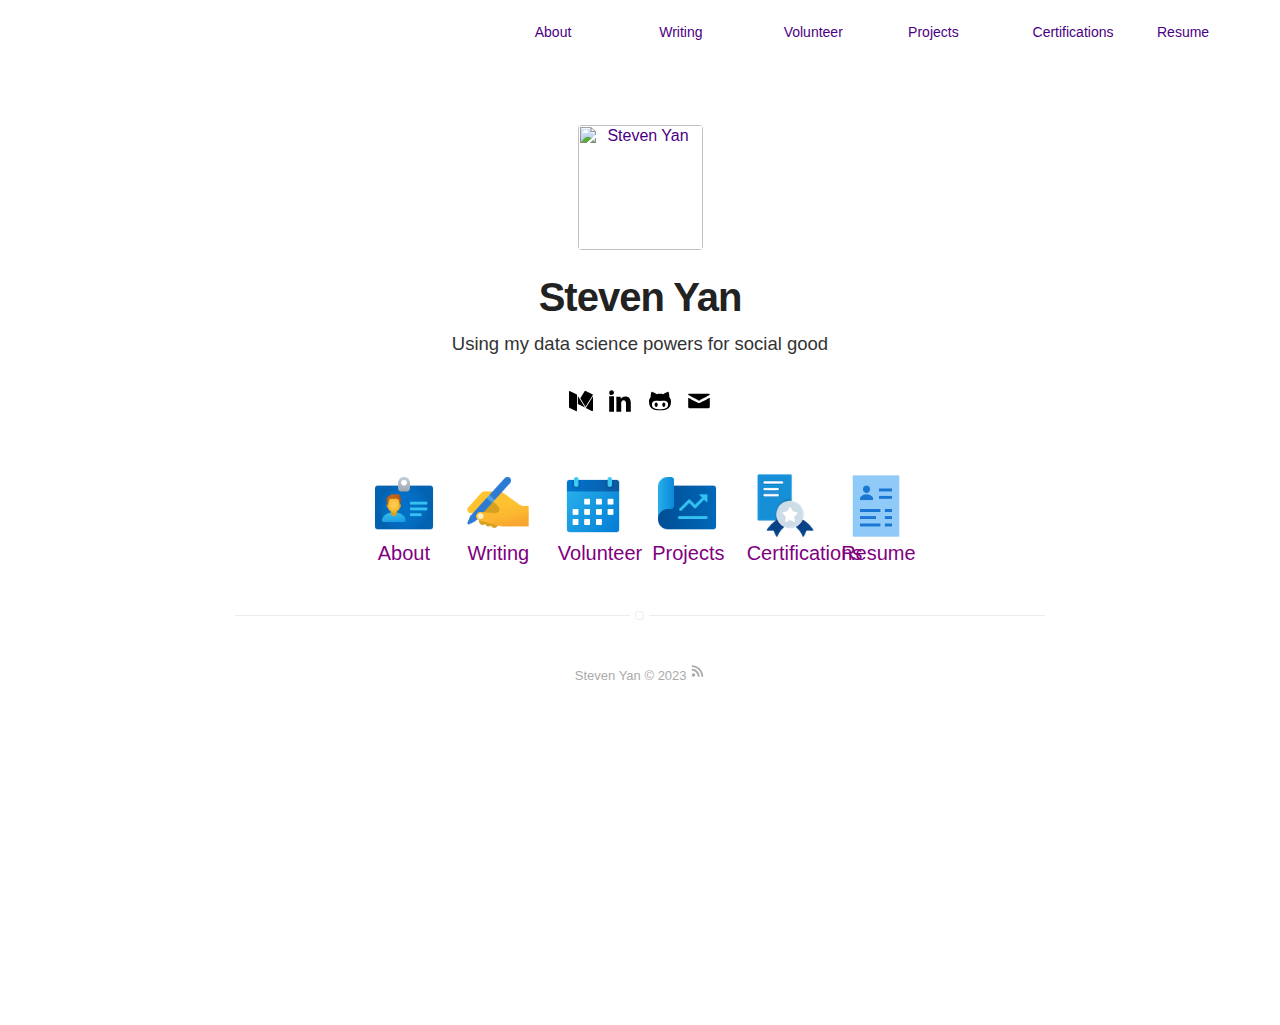
==== commit 5ea649d2: "Update index.html" ====
--- a/index.html
+++ b/index.html
@@ -1165,6 +1165,7 @@
                 margin: 0;
                 border-radius: 4%;
                 transition: all .4s ease-in-out;
+                width: 70px
             }
 
             .nav-home>.list>.item>.link:hover {
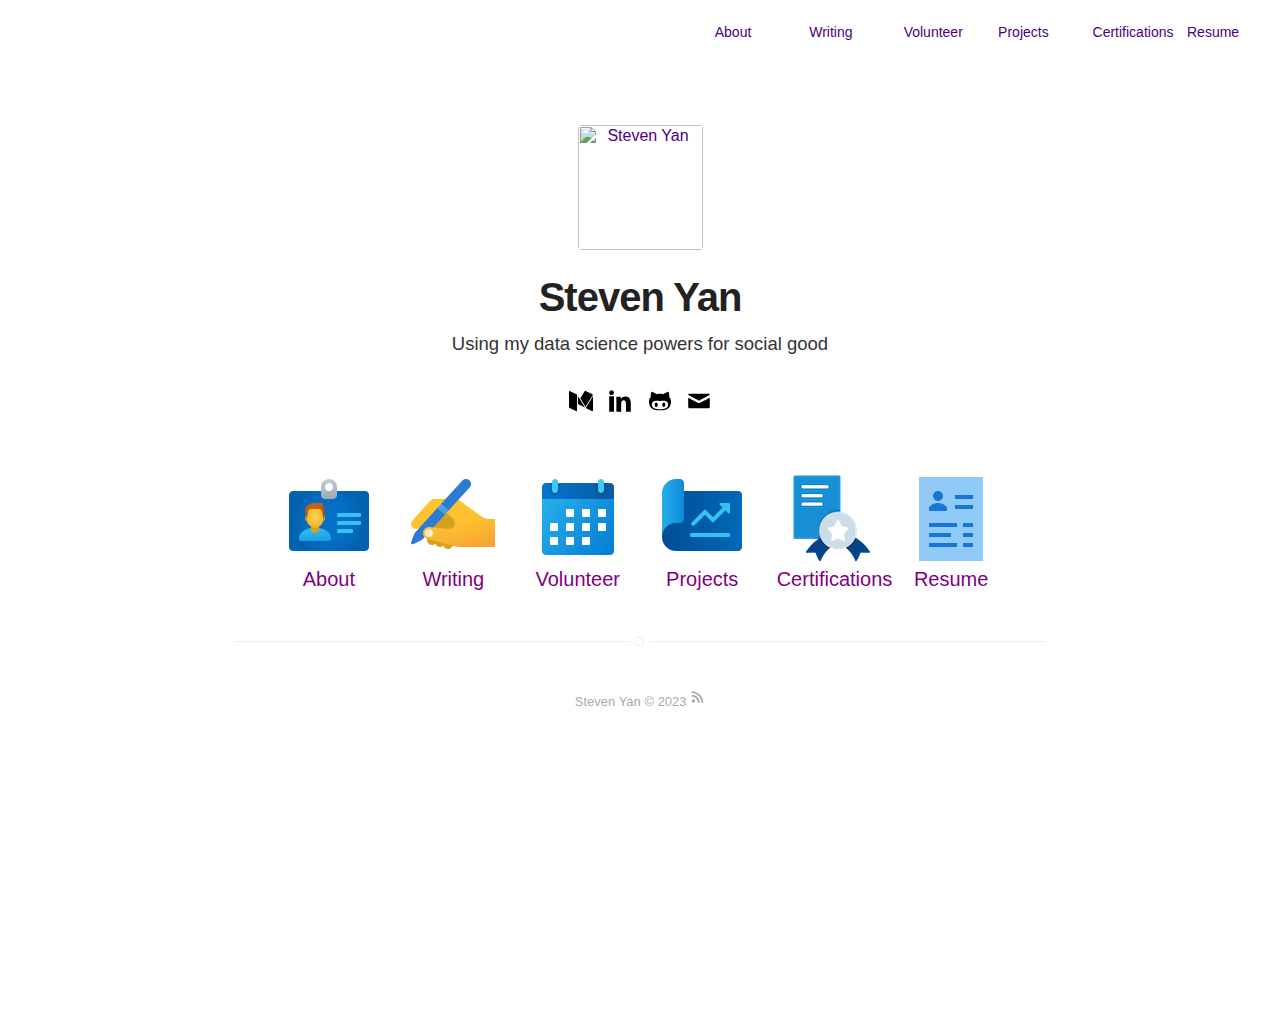
==== commit 4ae8034e: "Update index.html" ====
--- a/index.html
+++ b/index.html
@@ -1126,7 +1126,16 @@
                 display: inline-block
             }
 
-            .nav>.list>.item>.link,.nav-home>.list>.item>.link {
+            .nav>.list>.item>.link {
+                display: inline-block;
+                font-weight: 300;
+                font-size: 1.4rem;
+                padding: 10px 10px;
+                text-decoration: none;
+                width: 70px
+            }
+
+            .nav-home>.list>.item>.link {
                 display: inline-block;
                 font-weight: 300;
                 font-size: 1.4rem;
@@ -1165,7 +1174,6 @@
                 margin: 0;
                 border-radius: 4%;
                 transition: all .4s ease-in-out;
-                width: 70px
             }
 
             .nav-home>.list>.item>.link:hover {
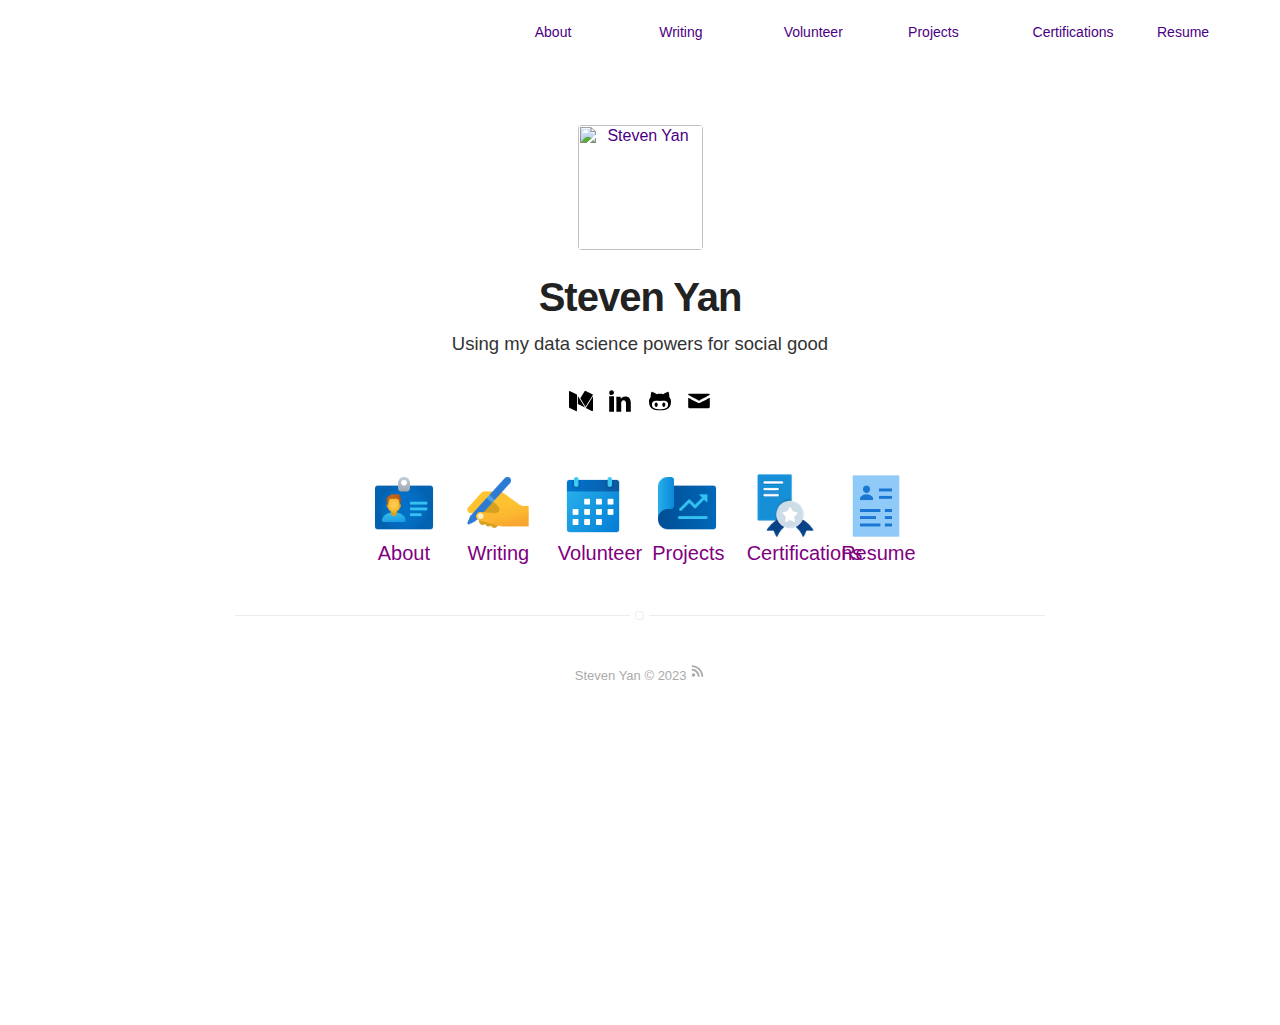
==== commit 6db0ef86: "Update index.html" ====
--- a/index.html
+++ b/index.html
@@ -1132,7 +1132,7 @@
                 font-size: 1.4rem;
                 padding: 10px 10px;
                 text-decoration: none;
-                width: 70px
+                width: 100px
             }
 
             .nav-home>.list>.item>.link {
@@ -1141,7 +1141,7 @@
                 font-size: 1.4rem;
                 padding: 10px 10px;
                 text-decoration: none;
-                width: 100px
+                width: 70px
             }
 
             .nav {
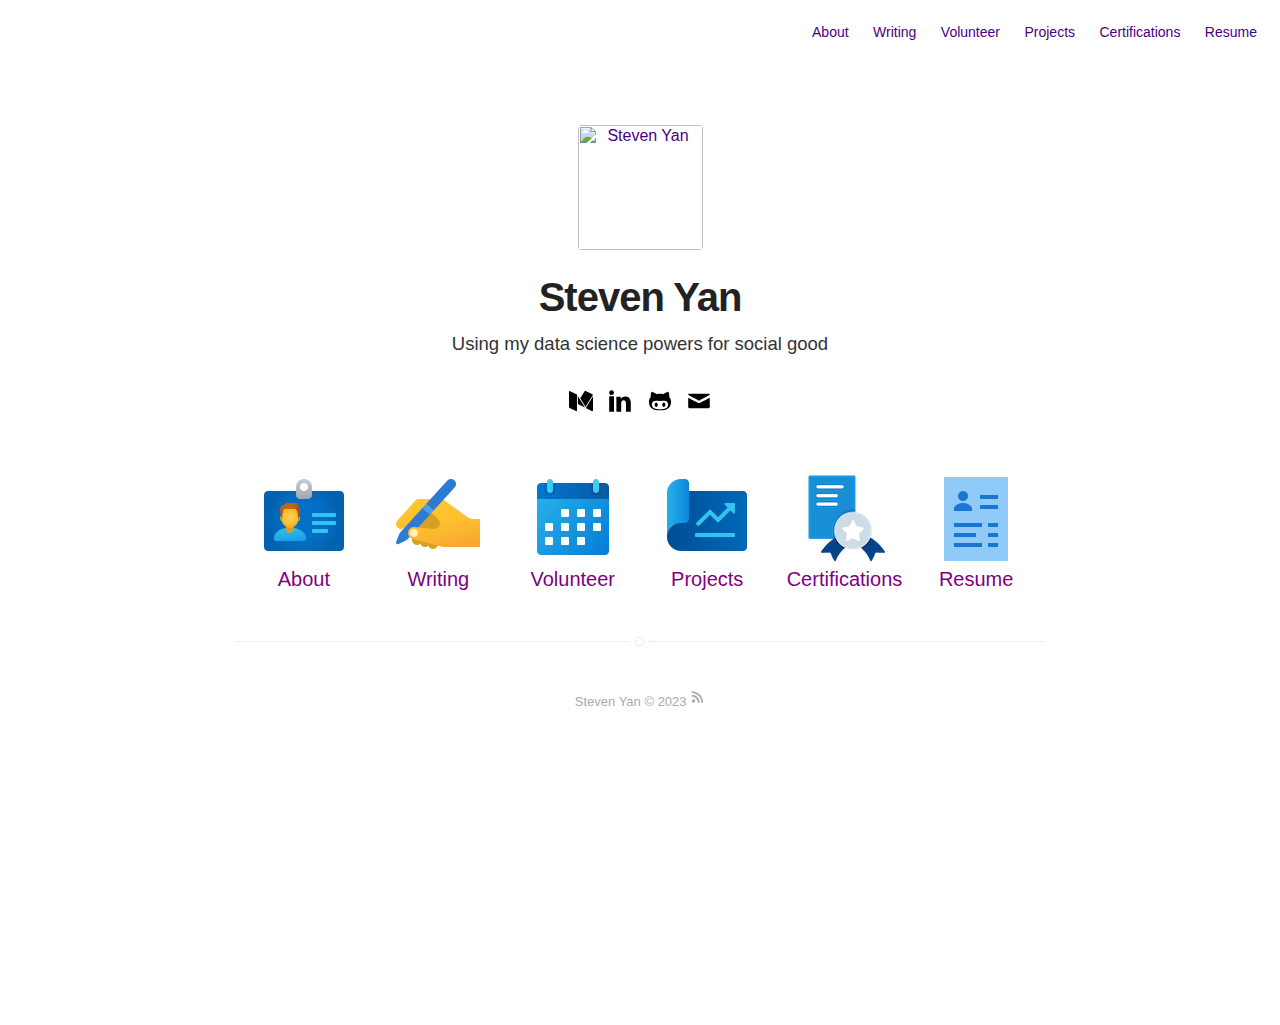
==== commit 6b5e0af7: "Update index.html" ====
--- a/index.html
+++ b/index.html
@@ -1132,7 +1132,7 @@
                 font-size: 1.4rem;
                 padding: 10px 10px;
                 text-decoration: none;
-                width: 100px
+                width: auto
             }
 
             .nav-home>.list>.item>.link {
@@ -1141,7 +1141,7 @@
                 font-size: 1.4rem;
                 padding: 10px 10px;
                 text-decoration: none;
-                width: 70px
+                width: 110px
             }
 
             .nav {
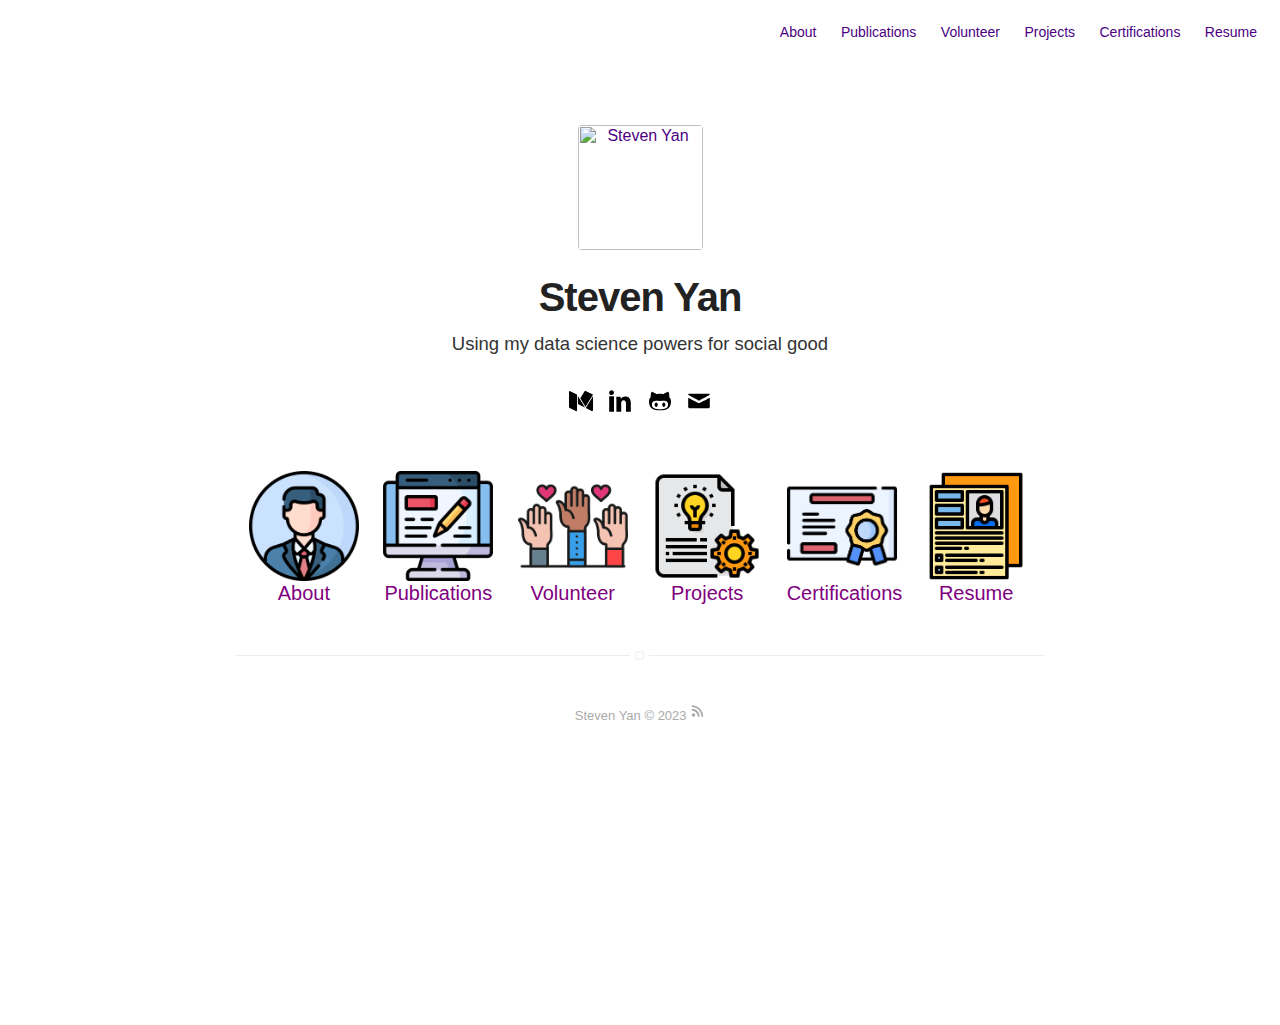
==== commit 669e8fc6: "update files" ====
--- a/index.html
+++ b/index.html
@@ -5,8 +5,8 @@
         <meta name=viewport content="width=device-width, initial-scale=1">
         <meta name=description content="Using my data science powers for social good">
         <meta name=author content="Steven Yan">
-        <link rel="canonical" href="https://datascisteven.github.io/blog/">
-        <link rel="alternate" type="application/rss+xml" title="" href="https://datascisteven.github.io/feed.xml"/>
+        <link rel="canonical" href="https://www.datascisteven.com/blog/">
+        <link rel="alternate" type="application/rss+xml" title="" href="https://www.datascisteven.com/feed.xml"/>
         <link rel="stylesheet" href="blog.css">
         <style>      
             /*! normalize.css v4.1.1 | MIT License | github.com/necolas/normalize.css */
@@ -1519,7 +1519,7 @@
         <div class="wrapper-large">
             <div class="page home">
                 <header class="header-home animated">
-                    <a class="link" href="https://datascisteven.github.io/about">
+                    <a class="link" href="https://www.datascisteven.com/about">
                         <img class="selfie" alt="Steven Yan" src="assets/new_headshot.png"/>
                     </a>
                     <h1 class="title">Steven Yan</h1>
@@ -1550,62 +1550,62 @@
                 <nav class="nav">
                     <ul class="list">
                         <li class="item">
-                            <a class="link" href="https://datascisteven.github.io/about">About</a>
+                            <a class="link" href="https://www.datascisteven.com/about">About</a>
                         </li>
                         <li class="item">
-                            <a class="link" href="https://datascisteven.github.io/blog">Writing</a>
+                            <a class="link" href="https://www.datascisteven.com/publications">Publications</a>
                         </li>
                         <li class="item">
-                            <a class="link" href="https://datascisteven.github.io/events">Volunteer</a>
+                            <a class="link" href="https://www.datascisteven.com/volunteer">Volunteer</a>
                         </li>
                         <li class="item">
-                            <a class="link" href="https://datascisteven.github.io/projects">Projects</a>
+                            <a class="link" href="https://www.datascisteven.com/projects">Projects</a>
                         </li>
                         <li class="item">
-                            <a class="link" href="https://datascisteven.github.io/certifications">Certifications</a>
+                            <a class="link" href="https://www.datascisteven.com/certifications">Certifications</a>
                         </li>
                         <li class="item">
-                            <a class="link" href="https://datascisteven.github.io/resume">Resume</a>
+                            <a class="link" href="https://www.datascisteven.com/resume">Resume</a>
                         </li>
                     </ul>
                 </nav>
                 <nav class="nav-home"> 
                     <ul class="list"> 
                         <li class="item">
-                            <a class="link" href="https://datascisteven.github.io/about.html">
-                            <img src="assets/about.png"></br> 
+                            <a class="link" href="https://www.datascisteven.com/about">
+                            <img src="assets/icons/about.png"></br> 
                             <strong><font color='purple'>About</font></strong></a> 
                         </li> 
                         <li class="item">
-                            <a class="link" href="https://datascisteven.github.io/blog.html">
-                            <img src="assets/blog.png"></br>
-                            <strong><font color='purple'>Writing</strong></font></a> 
+                            <a class="link" href="https://www.datascisteven.com/publications">
+                            <img src="assets/icons/publications.png"></br>
+                            <strong><font color='purple'>Publications</strong></font></a> 
                         </li>
                         <li class="item">
-                            <a class="link" href="https://datascisteven.github.io/events.html">
-                            <img src="assets/activities.png"></br>
+                            <a class="link" href="https://www.datascisteven.com/volunteer">
+                            <img src="assets/icons/volunteer.png"></br>
                             <strong><font color='purple'>Volunteer</font></strong></a>
                         </li>  
                         <li class="item">
-                            <a class="link" href="https://datascisteven.github.io/projects.html">
-                            <img src="assets/project.png"></br>
+                            <a class="link" href="https://www.datascisteven.com/projects">
+                            <img src="assets/icons/projects.png"></br>
                             <strong><font color='purple'>Projects</font></strong></a>
                         </li>
                         <li class="item">
-                            <a class="link" href="https://datascisteven.github.io/certifications.html">
-                            <img src="assets/certificate.png"></br>    
+                            <a class="link" href="https://www.datascisteven.com/certifications">
+                            <img src="assets/icons/certification_2.png"></br>    
                             <strong><font color='purple'>Certifications</font></strong></a>
                         </li>
                         <li class="item">    
-                            <a class="link" target="blank" href="https://datascisteven.github.io/resume.html">
-                            <img src="assets/resume.png"></br>
+                            <a class="link" target="blank" href="https://www.datascisteven.com/resume">
+                            <img src="assets/icons/resume.png"></br>
                             <strong><font color='purple'>Resume</font></strong></a> 
                         </li> 
                     </ul> 
                 </nav>
                 <footer class="footer-main">
                     Steven Yan © 2023 
-                    <a class="link" href="https://datascisteven.github.io/feed.xml" target="_blank">
+                    <a class="link" href="https://www.datascisteven.com/feed.xml" target="_blank">
                         <svg class="icon icon-rss">
                             <use xlink:href="#icon-rss"></use>
                         </svg>
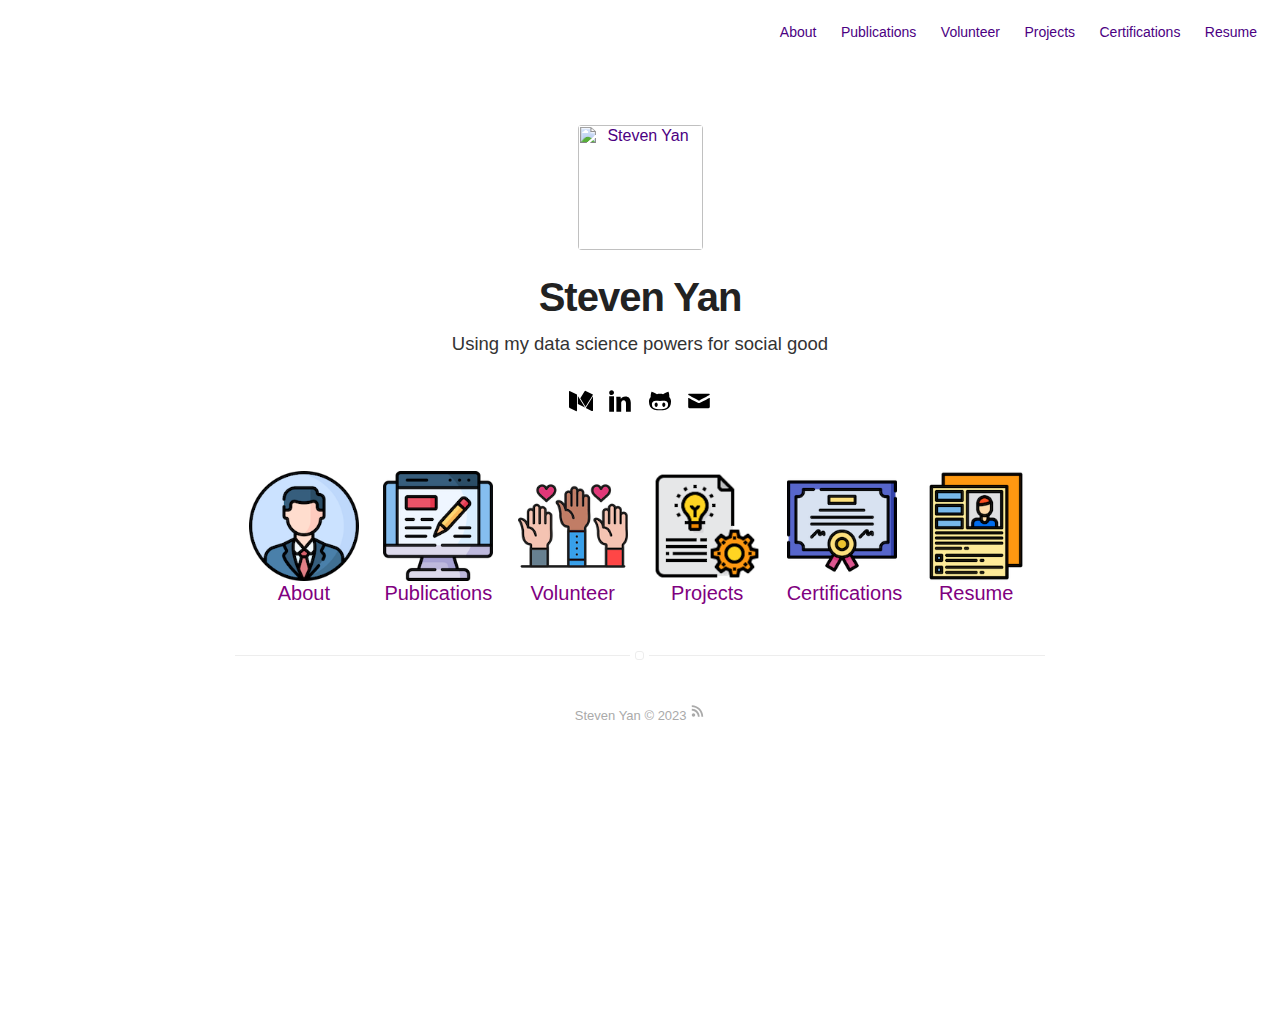
==== commit 5ac9aad4: "update files" ====
--- a/index.html
+++ b/index.html
@@ -1593,7 +1593,7 @@
                         </li>
                         <li class="item">
                             <a class="link" href="https://www.datascisteven.com/certifications">
-                            <img src="assets/icons/certification_2.png"></br>    
+                            <img src="assets/icons/certifications.png"></br>    
                             <strong><font color='purple'>Certifications</font></strong></a>
                         </li>
                         <li class="item">    
